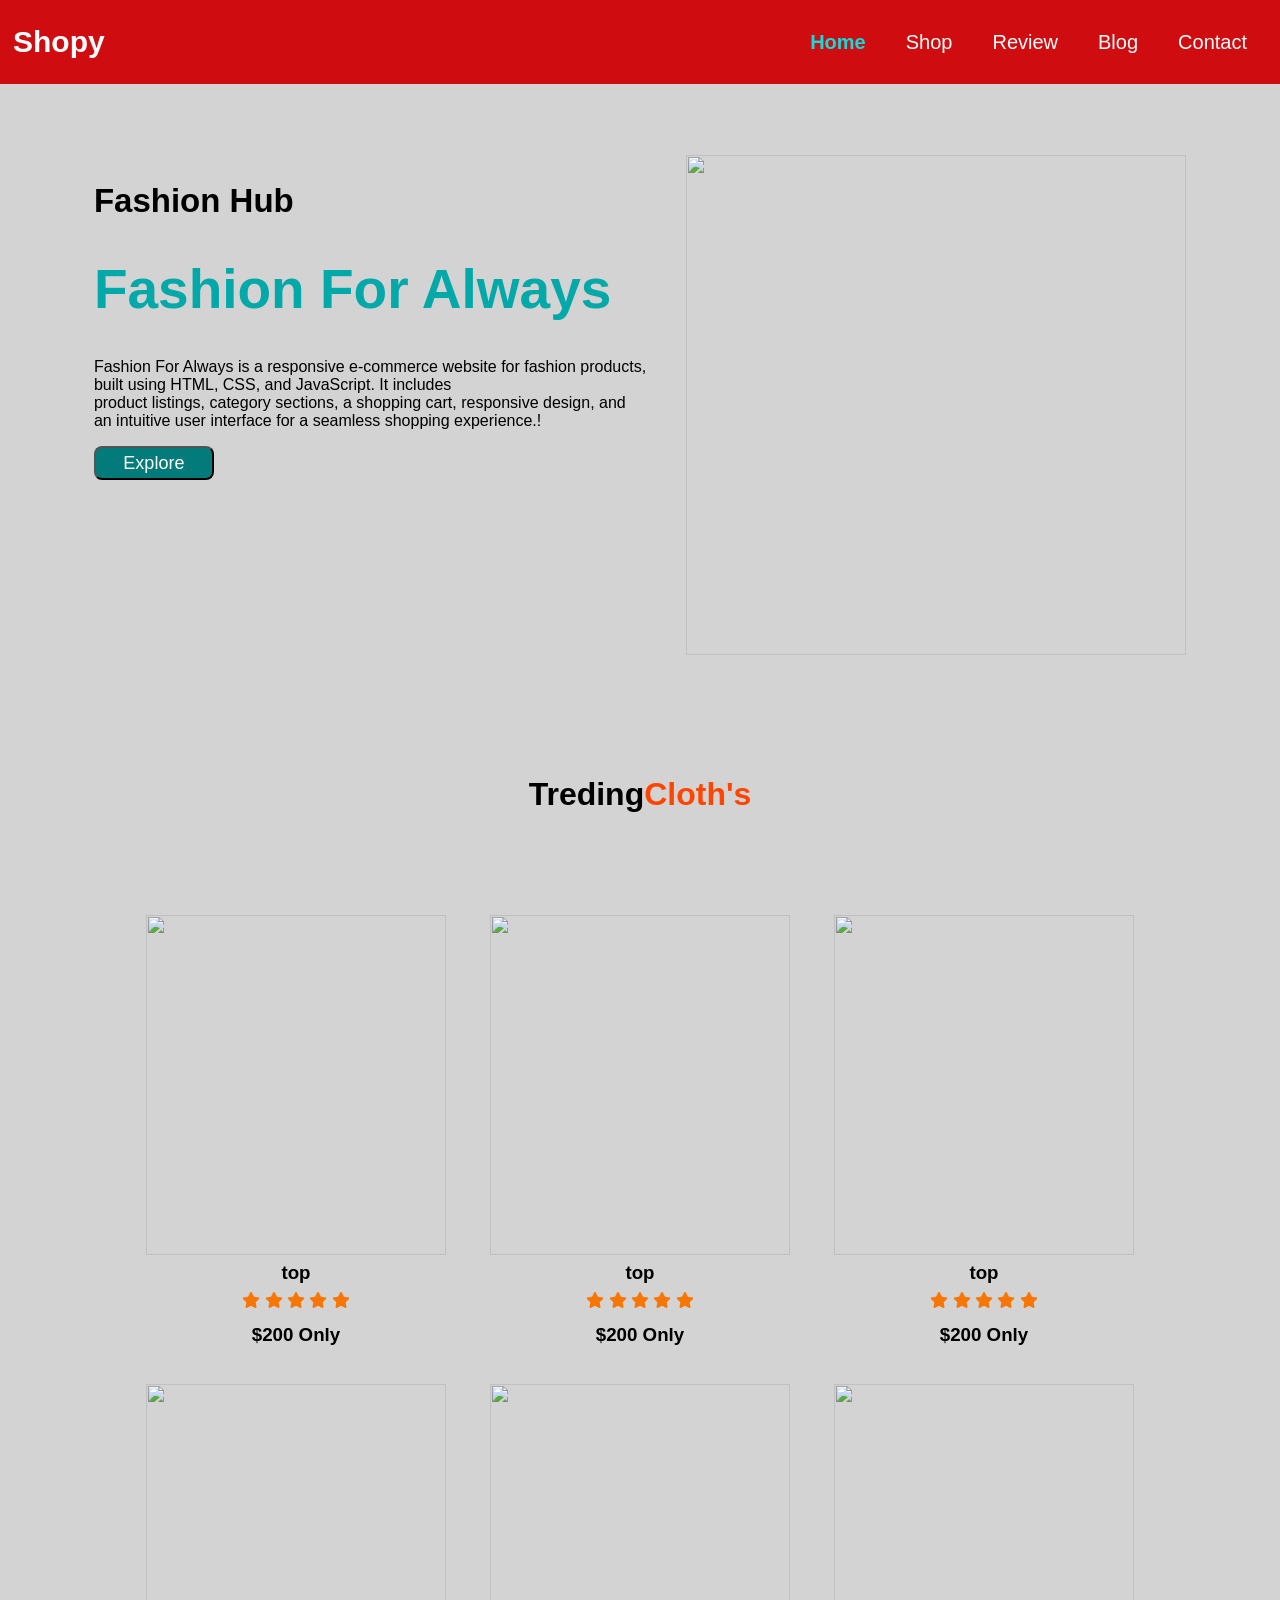
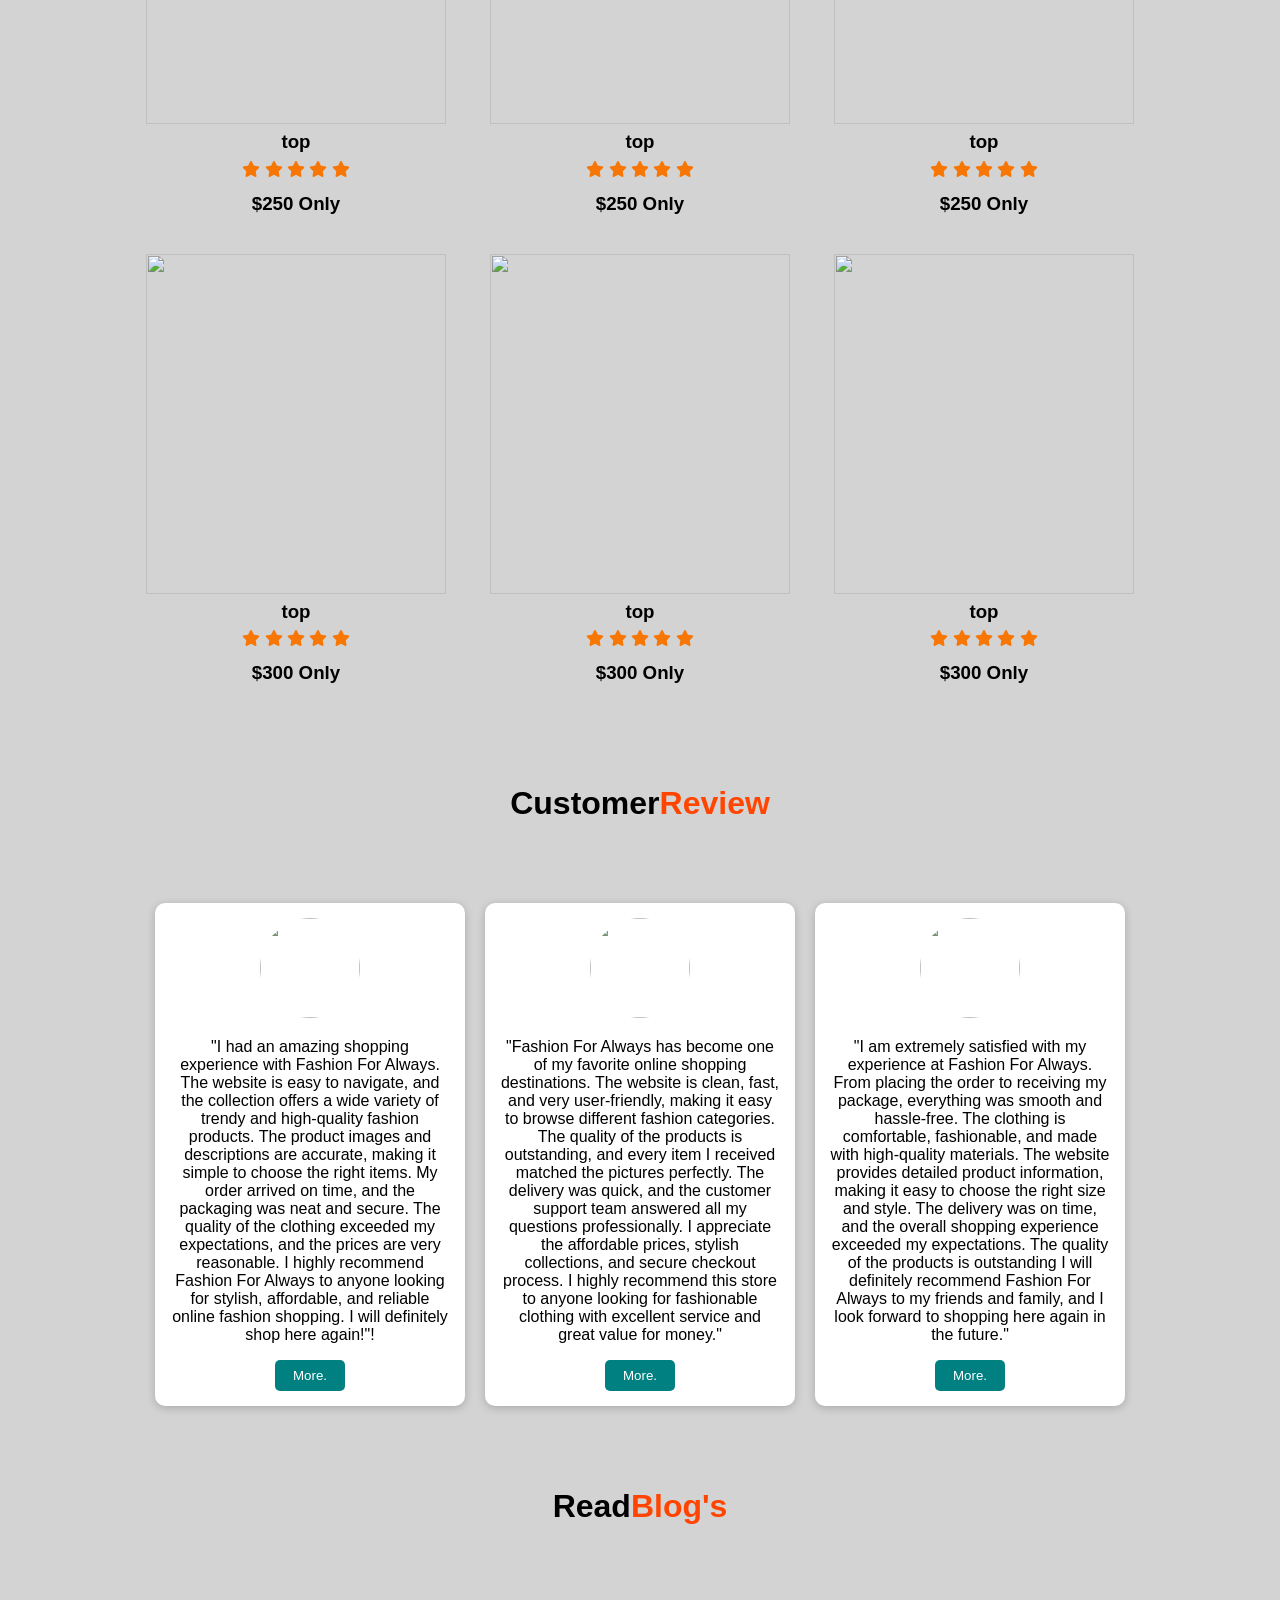
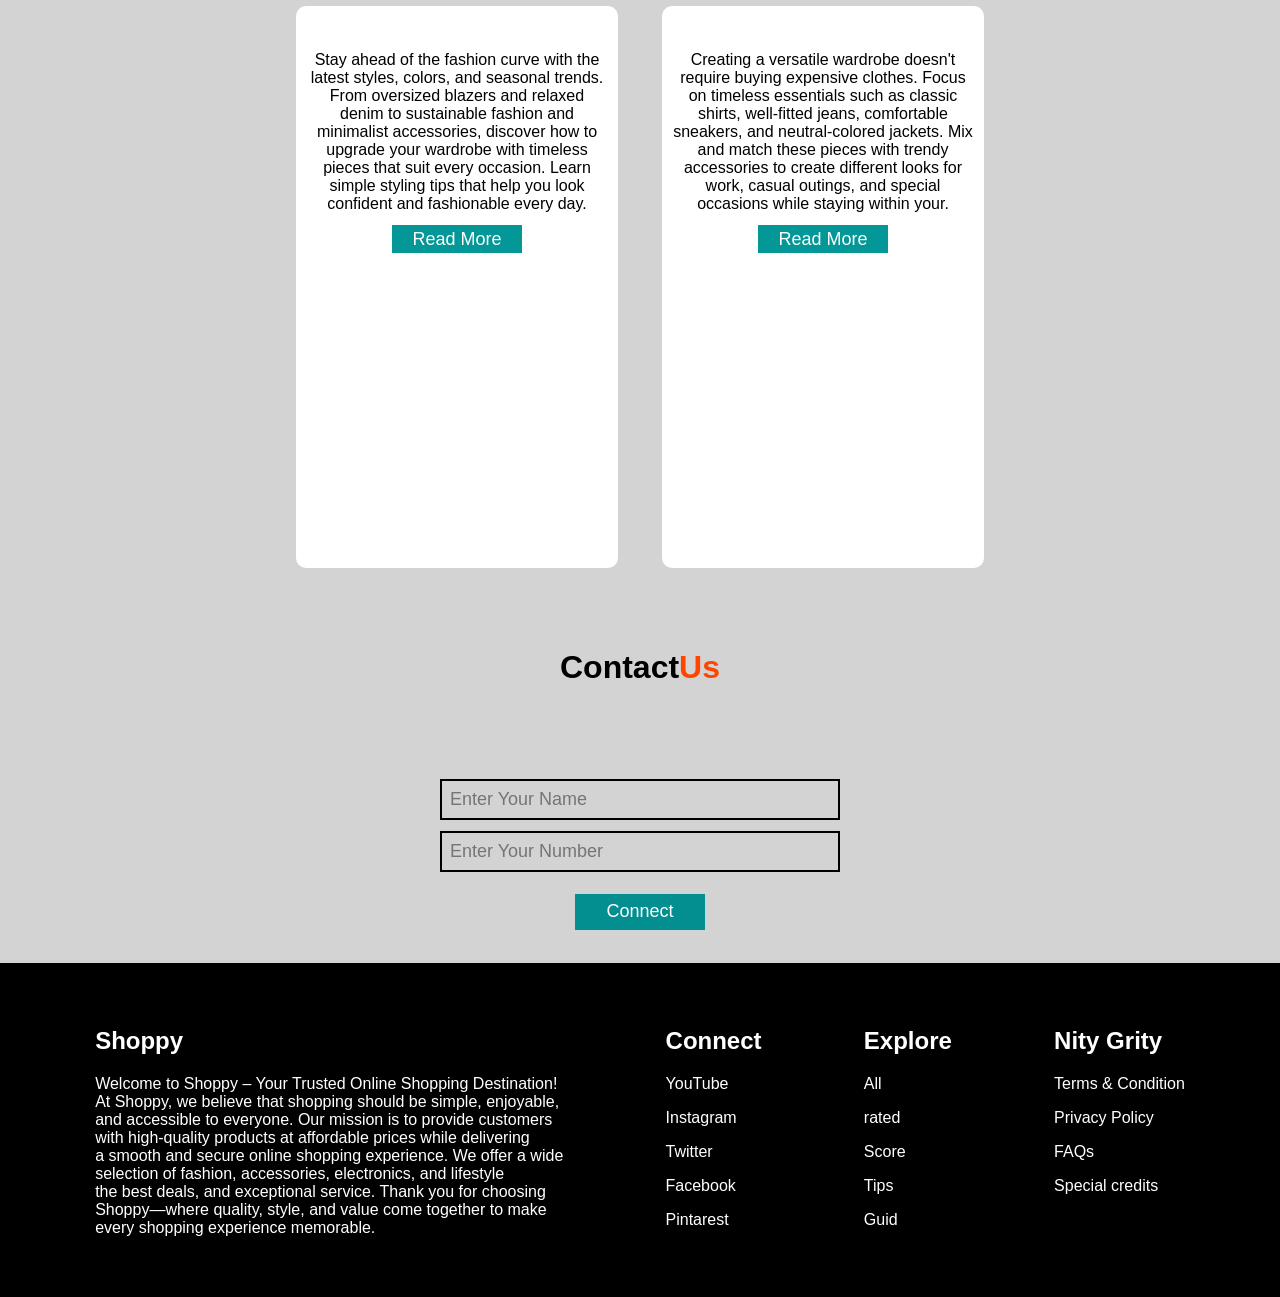
==== index.html @ 1fe4b192 "Rename E-com.html to index.html" ====
<!DOCTYPE html>
<html lang="en">
<head>
    <meta charset="UTF-8">
    <meta name="viewport" content="width=device-width, initial-scale=1.0">
    <title>Document</title>
    <link rel="stylesheet"
    href="https://cdnjs.cloudflare.com/ajax/libs/font-awesome/6.5.2/css/all.min.css">
    <link rel="stylesheet" href="E-com.css">
</head>
<body>
    <div class="container">
        <nav>
            <div class="logo">
                <h1>Shopy</h1>
            </div>
            <ul>
                <li><a href="" class="active"> Home</a></li>
                <li><a href="#shop" id="shops"> Shop</a></li>
                <li><a href="#review" id="reviews">Review</a></li>
                <li><a href="#blog" id="blogs"> Blog</a></li>
                <li><a href="#contact" id="contacts">Contact</a></li>
            </ul>
            <div class="icon">
                <i id="bar"class=" fa-solid fa-bars"></i>
            </div>
        </nav>
        <div class="main">
            <div class="mainText">
                <h2>Fashion Hub</h2>
                <h1>Fashion For Always</h1>
                <p>Fashion For Always is a responsive e-commerce website for fashion products,<br/>
                built using HTML, CSS, and JavaScript. It includes<br/>
                product listings, category sections, a shopping cart, responsive design, and<br/>
                an intuitive user interface for a seamless shopping experience.!</p>
                
                <button>Explore</button>
            </div>
            <img src="img/Girl.png" alt="">

        </div>
        <div class="shop" id="shop">
            <div class="head">
                <h1>Treding<span>Cloth's</span></h1>
            </div>
            <div class="cards">
                <div class="crd">
                    <img src="img/tshirt.webp" alt="">
                    <h3>top</h3>
                    <i class="fa-solid fa-star"></i>
                    <i class="fa-solid fa-star"></i>
                    <i class="fa-solid fa-star"></i>
                    <i class="fa-solid fa-star"></i>
                    <i class="fa-solid fa-star"></i>
                    <h3>$200 Only</h3>
                </div>
                <div class="crd">
                    <img src="img/tshirt1.webp" alt="">
                    <h3>top</h3>
                    <i class="fa-solid fa-star"></i>
                    <i class="fa-solid fa-star"></i>
                    <i class="fa-solid fa-star"></i>
                    <i class="fa-solid fa-star"></i>
                    <i class="fa-solid fa-star"></i>
                    <h3>$200 Only</h3>
                </div>
                <div class="crd">
                    <img src="img/tshirt2.webp" alt="">
                    <h3>top</h3>
                    <i class="fa-solid fa-star"></i>
                    <i class="fa-solid fa-star"></i>
                    <i class="fa-solid fa-star"></i>
                    <i class="fa-solid fa-star"></i>
                    <i class="fa-solid fa-star"></i>
                    <h3>$200 Only</h3>
                </div>
            </div>
        </div>
        <div class="cards">
                <div class="crd">
                    <img src="img/female.webp" alt="">
                    <h3>top</h3>
                    <i class="fa-solid fa-star"></i>
                    <i class="fa-solid fa-star"></i>
                    <i class="fa-solid fa-star"></i>
                    <i class="fa-solid fa-star"></i>
                    <i class="fa-solid fa-star"></i>
                    <h3>$250 Only</h3>
                </div>
                <div class="crd">
                    <img src="img/female1.webp" alt="">
                    <h3>top</h3>
                    <i class="fa-solid fa-star"></i>
                    <i class="fa-solid fa-star"></i>
                    <i class="fa-solid fa-star"></i>
                    <i class="fa-solid fa-star"></i>
                    <i class="fa-solid fa-star"></i>
                    <h3>$250 Only</h3>
                </div>
                <div class="crd">
                    <img src="img/female2.webp" alt="">
                    <h3>top</h3>
                    <i class="fa-solid fa-star"></i>
                    <i class="fa-solid fa-star"></i>
                    <i class="fa-solid fa-star"></i>
                    <i class="fa-solid fa-star"></i>
                    <i class="fa-solid fa-star"></i>
                    <h3>$250 Only</h3>
                </div>
                
            </div>


            <div class="cards">
                <div class="crd">
                    <img src="img/shoes.webp" alt="">
                    <h3>top</h3>
                    <i class="fa-solid fa-star"></i>
                    <i class="fa-solid fa-star"></i>
                    <i class="fa-solid fa-star"></i>
                    <i class="fa-solid fa-star"></i>
                    <i class="fa-solid fa-star"></i>
                    <h3>$300 Only</h3>
                </div>
                <div class="crd">
                    <img src="img/shoes1.webp" alt="">
                    <h3>top</h3>
                    <i class="fa-solid fa-star"></i>
                    <i class="fa-solid fa-star"></i>
                    <i class="fa-solid fa-star"></i>
                    <i class="fa-solid fa-star"></i>
                    <i class="fa-solid fa-star"></i>
                    <h3>$300 Only</h3>
                </div>
                <div class="crd">
                    <img src="img/shoes2.webp" alt="">
                    <h3>top</h3>
                    <i class="fa-solid fa-star"></i>
                    <i class="fa-solid fa-star"></i>
                    <i class="fa-solid fa-star"></i>
                    <i class="fa-solid fa-star"></i>
                    <i class="fa-solid fa-star"></i>
                    <h3>$300 Only</h3>
                </div>
                
            </div>



            <div class="customer" id="review">
                <div class="head">
                    <h1>Customer<span>Review</span></h1>
                </div>
                <div class="reviews">
                    <div class="rCard">
                        <img src="img/Jagan.jpeg" alt="">
                        <p>"I had an amazing shopping experience with Fashion For Always. The website is easy to navigate, and the collection offers a wide variety of trendy and high-quality fashion products. 
                            The product images and descriptions are accurate, making it simple to choose the right items. My order arrived on time, and the packaging was neat and secure.
                            The quality of the clothing exceeded my expectations, and the prices are very reasonable. 
                            I highly recommend Fashion For Always to anyone looking for stylish, affordable, and reliable online fashion shopping. I will definitely shop here again!"!</p>
                        <button>More.</button>
                    </div>
                    <div class="rCard">
                        <img src="img/main2.jpeg" alt="">
                        <p>"Fashion For Always has become one of my favorite online shopping destinations. The website is clean, fast, and very user-friendly, 
                            making it easy to browse different fashion categories. The quality of the products is outstanding, and every item I received matched the pictures perfectly.
                            The delivery was quick, and the customer support team answered all my questions professionally. I appreciate the affordable prices, stylish collections, and secure checkout process. 
                            I highly recommend this store to anyone looking for fashionable clothing with excellent service and great value for money."</p>
                        <button>More.</button>
                    </div>
                    <div class="rCard">
                        <img src="img/main3.jpeg" alt="">
                        <p>"I am extremely satisfied with my experience at Fashion For Always. From placing the order to receiving my package, everything was smooth and hassle-free. 
                            The clothing is comfortable, fashionable, and made with high-quality materials. The website provides detailed product information, 
                            making it easy to choose the right size and style. The delivery was on time, and the overall shopping experience exceeded my expectations.
                            The quality of the products is outstanding
                            I will definitely recommend Fashion For Always to my friends and family, and I look forward to shopping here again in the future."</p>
                        <button>More.</button>
                    </div>
                </div>
            </div>
        




            <div class="read" id="blog">
                <div class="head">
                    <h1>Read<span>Blog's</span></h1>
                </div>
                <div class="blog">
                    <div class="blogCard">
                        <img src="img/Jagan.jpeg" alt="">
                        <p>Stay ahead of the fashion curve with the latest styles, colors, and seasonal trends. 
                            From oversized blazers and relaxed denim to sustainable fashion and minimalist accessories, 
                            discover how to upgrade your wardrobe with timeless pieces that suit every occasion. 
                            Learn simple styling tips that help you look confident and fashionable every day.</p>
                        <a href="https://r.search.yahoo.com/_ylt=Awr1QWKbK1pqQgIApoznHgx.;_ylu=Y29sbwNzZzMEcG9zAzEEdnRpZAMEc2VjA3Ny/RV=2/RE=1785503900/RO=10/RU=https%3a%2f%2fen.wikipedia.org%2fwiki%2fAnimal/RK=2/RS=HBGTP_pmQS6YaDDnqOunE9FbnEA-">Read More</a>

                    </div>

                    <div class="blogCard">
                        <img src="img/Jagan.jpeg" alt="">
                        <p>Creating a versatile wardrobe doesn't require buying expensive clothes. Focus on timeless 
                            essentials such as classic shirts, well-fitted jeans, comfortable sneakers, and neutral-colored 
                            jackets. Mix and match these pieces with trendy accessories to create different 
                            looks for work, casual outings, and special occasions while staying within your.</p>
                        <a href="https://r.search.yahoo.com/_ylt=AwrKAxUaLFpqZgIAyYjnHgx.;_ylu=Y29sbwNzZzMEcG9zAzEEdnRpZAMEc2VjA3Ny/RV=2/RE=1785504026/RO=10/RU=https%3a%2f%2fwww.myntra.com%2f/RK=2/RS=FUBuBZaLr7hRnwp21N03nkEUyCw-">Read More</a>

                    </div>
                </div>
            </div>



            <div class="contact" id="contact">
                <div class="head">
                    <h1>Contact<span>Us</span></h1>
                </div>
                <div class="connect">
                    <input type="text" placeholder="Enter Your Name" id="names"><br/>
                    <input type="text" placeholder="Enter Your Number" id="number"><br/>
                    <button onclick="connect()">Connect</button>
                </div>
            </div>



            <div class="footer">
                <div class="text">
                    <h2>Shoppy</h2>
                    <p>
                        Welcome to Shoppy – Your Trusted Online Shopping Destination!<br/>
                        At Shoppy, we believe that shopping should be simple, enjoyable,<br/>
                        and accessible to everyone. Our mission is to provide customers <br/>
                        with high-quality products at affordable prices while delivering<br/>
                        a smooth and secure online shopping experience. We offer a wide <br/>
                        selection of fashion, accessories, electronics, and lifestyle <br/>
                        the best deals, and exceptional service. Thank you for choosing <br/>
                        Shoppy—where quality, style, and value come together to make<br/> 
                        every shopping experience memorable.</p>
                </div>
                <div class="text">
                    <h2>Connect</h2>
                    <p>YouTube</p>
                    <p>Instagram</p>
                    <p>Twitter</p>
                    <p>Facebook</p>
                    <p>Pintarest</p>
                </div>
                <div class="text">
                    <h2>Explore</h2>
                    <p>All</p>
                    <p>rated</p>
                    <p>Score</p>
                    <p>Tips</p>
                    <p>Guid</p>
                </div>
                <div class="text">
                    <h2>Nity Grity</h2>
                    <p>Terms & Condition</p>
                    <p>Privacy Policy</p>
                    <p>FAQs</p>
                    <p>Special credits</p>
                </div>
    </div>
</div>


<!--item page-->


<div class="itemPage">
    <img id="itemImg" src="" alt="">
    <div class="itemText">
        <h3>Trending</h3>
        <h3>$221 Only</h3>
        <p>Quantity</p>
        <input type="number" value="1">
        <h2>Available Offer's</h2>
        <p>1. Flat 20% OFFGet 20% OFF on your first order. Use code WELCOME20 at checkout.</p>
        <p>2. Buy 2, Get 1 FREE
        Purchase any 2 fashion items and get 1 item absolutely FREE.</p>
        <p>3. Free Shipping
            Enjoy FREE delivery on all orders above ₹999.</p>
        <p>4. Extra 10% OFF
            Pay online using a credit/debit card or UPI and get an extra 10% instant discount.</p>
        <p>5. Weekend Special
            Save up to 50% OFF on selected fashion collections every weekend.</p>
        <a href="">back</a>
        <a  id="buyBtn">Buy Now</a>
    </div>
</div>

<div class="buyPage">
    <div class="cross">
        <i class="fa-solid fa-xmark"></i>
    </div>
    <div class="buyText">
        
    </div>
</div>










    <script src="E-com.js"></script>
</body>
</html>
---- E-com.css ----
*{
    font-family: 'Roboto', sans-serif;
}
body{
    margin: 0%;
    padding: 0%;
    background-color: rgb(212,211,211);

}
nav{
    display: flex;
    justify-content: space-between;
    background-color: rgb(207, 12, 15);
    color: white;
    position: fixed;
    height: 84px;
    top: 0%;
    width: 100%;
}
.logo{
    margin-left: 13px;
    font-size: 20px;
}
nav ul{
    display: flex;
    align-items: center;
    margin-right: 13px;
}
ul li{
    list-style: none;
}
ul li a{
    text-decoration: none;
    margin-inline: 20px;
    color: white;
    font-size: 20px;

}
ul li a:hover,ul li a.active{
    color: rgb(19,219, 219);
    font-weight: 600;

}
.icon{
    display: none;
    align-items: center;
    font-size: 30px;
}
.main{
    display: flex;
    justify-content:center;
    margin-top: 155px;

}
.main img{
    width: 500px;
    height: 500px;
    padding-left: 40px;
    padding-bottom: 40px;
}
.mainText h1{
    font-size: 55px;
    color: rgb(3,168,168);
}
.mainText h2{
    font-size: 33px;
}
.mainText button{
    width: 120px;
    height: 34px;
    background-color: rgb(3,123,123);
    color: white;
    font-size: 18px;
    border-radius: 8px;
}
.mainText button:hover{
    border: 2px solid rgb(3,163,163);
    background-color: transparent;
    color:black;
    cursor: pointer;
}
.cards{
    display: flex;
    justify-content: center;
    flex-wrap: wrap;
    margin-top: 20px;
}
.cards .crd{
    margin-inline: 22px;
    text-align: center;
}
.crd i{
    color: rgb(248,118,3);
    position: relative;
    top: -11px;
}
.crd h3{
    margin-top: 3px;
}
.crd img{
    width: 300px;
    height: 340px;
}

.head{
    padding: 60px;
    text-align: center;
}
.head span{
    color: orangered;
}
.reviews{
    display: flex;
    justify-content: center;
    gap: 20px;
    flex-wrap: wrap;
}

.reviews .rCard{
    width: 280px;
    min-height: 350px;
    background: white;
    padding: 15px;
    text-align: center;
    border-radius: 10px;
    box-shadow: 0 2px 8px rgba(0,0,0,0.2);
}
.rCard:hover{
    background-color: gray;
    transition: 1s ease;
    cursor: pointer;
}
.rCard img{
    width: 100px;
    height: 100px;
    object-fit: cover;
    border-radius: 50%;
}
.rCard button{
    padding: 8px 18px;
    background: teal;
    color: white;
    border: none;
    cursor: pointer;
    border-radius: 5px;
}

.blog{
    display: flex;
    flex-wrap: wrap;
    justify-content: center;
}
.blog .blogCard{
    width: 300px;
    height: 540px;
    text-align: center;
    background-color: #fff;
    margin-inline: 22px;
    padding: 11px;
    border-radius: 10px;
}
.blog img{
    width: 100%;
    border-radius: 10px;

}
.blogCard a{
    padding: 4px 20px;
    background-color: rgb(3,151,151);
    color: white;
    font-size: 18px;
    text-decoration: none;
}
.blogCard:hover{
    transition: 1s ease;
    background-color: gray;
    cursor: pointer;
}

.connect{
    text-align: center;
}
.connect input{
    width: 380px;
    padding: 8px;
    font-size: 18px;
    background-color: transparent;
    margin-top: 11px;
    border:2px solid black;
}
.connect button{
    width: 130px;
    height: 36px;
    background-color: rgb(3,143,143);
    color: white;
    font-size: 18px;
    border: none;
    margin-top: 22px;
    cursor: pointer;

}
.footer{
    display: flex;
    flex-wrap: wrap;
    justify-content: space-around;
    background-color: black;
    padding: 44px;
    margin-top: 33px;
    color: white;
}
/* item page */

.itemPage{
    margin-top: 33px;
    display: none;
    margin-left: 25px;
}
.itemPage img{
    width: 400px;
}
.itemPage .itemText{
    margin-inline: 24px;
}
.itemText h2{
    color: rgb(1, 167, 1);
}
.itemPage input{
    width: 30px;
    padding: 5px;
    font-size: 18px;
}
.itemText a{
    padding: 4px 20px;
    background-color: orangered;
    color: white;
    text-decoration: none;
}

/* buy Page */

.buyPage{
    width: 40%;
    background-color: white;
    display: none;
    position: absolute;
    left: 50%;
    right: 50%;
    transform: translate(-50%,40%);
    top: -15%;
    border-radius: 4px;

}
.buyText{
    padding: 22px;
}
.buyText input{
    width: 95%;
    padding: 7px;
    border: 2px solid black;
    margin-top: 8px;
    font-size: 18px;
}
.buyPage .cross{
    position: absolute;
    top: 0%;
    left: 0%;
    background-color: rgb(171, 170, 170);
    padding: 7px;
    border-radius: 4px;
    cursor: pointer;
}
.buyText button{
    width: 120px;
    height: 34px;
    background-color: rgb(1,125,125);
    color: white;
    font-size: 18px;
    border: none;
    margin-top: 22px;
}
.buyText select{
    padding: 4px;
    font-size: 18px;
}
















@media only screen and (max-width:600px){
    nav ul{
        display: none;
    }
    .icon{
        display: flex;
    }
    .showData{
        display: flex;
        flex-direction: column;
        justify-content: center;
        align-items: center;
        position: absolute;
        top: 55px;
        background-color: rgb(149,147,147);
        width: 100%;
        height: 240px;
        gap: 20px;
        padding: 0%;
        text-align: center;


    }
    .mainText h1{
        font-size: 40px;
    }
    .mainText h2{
        font-size: 24px;
    }
    .crd img{
        width: 71%;
    }
    .connect input{
        width: 65%;
    }
}
@media only screen and (max-width:400px){
    .main img{
        width: 95%;
    }
}
@media only screen and (max-width:1000px){
    .main{
        display: block;
        text-align: center;
    }
    .main img{
        margin-top: 20px;
    }

}
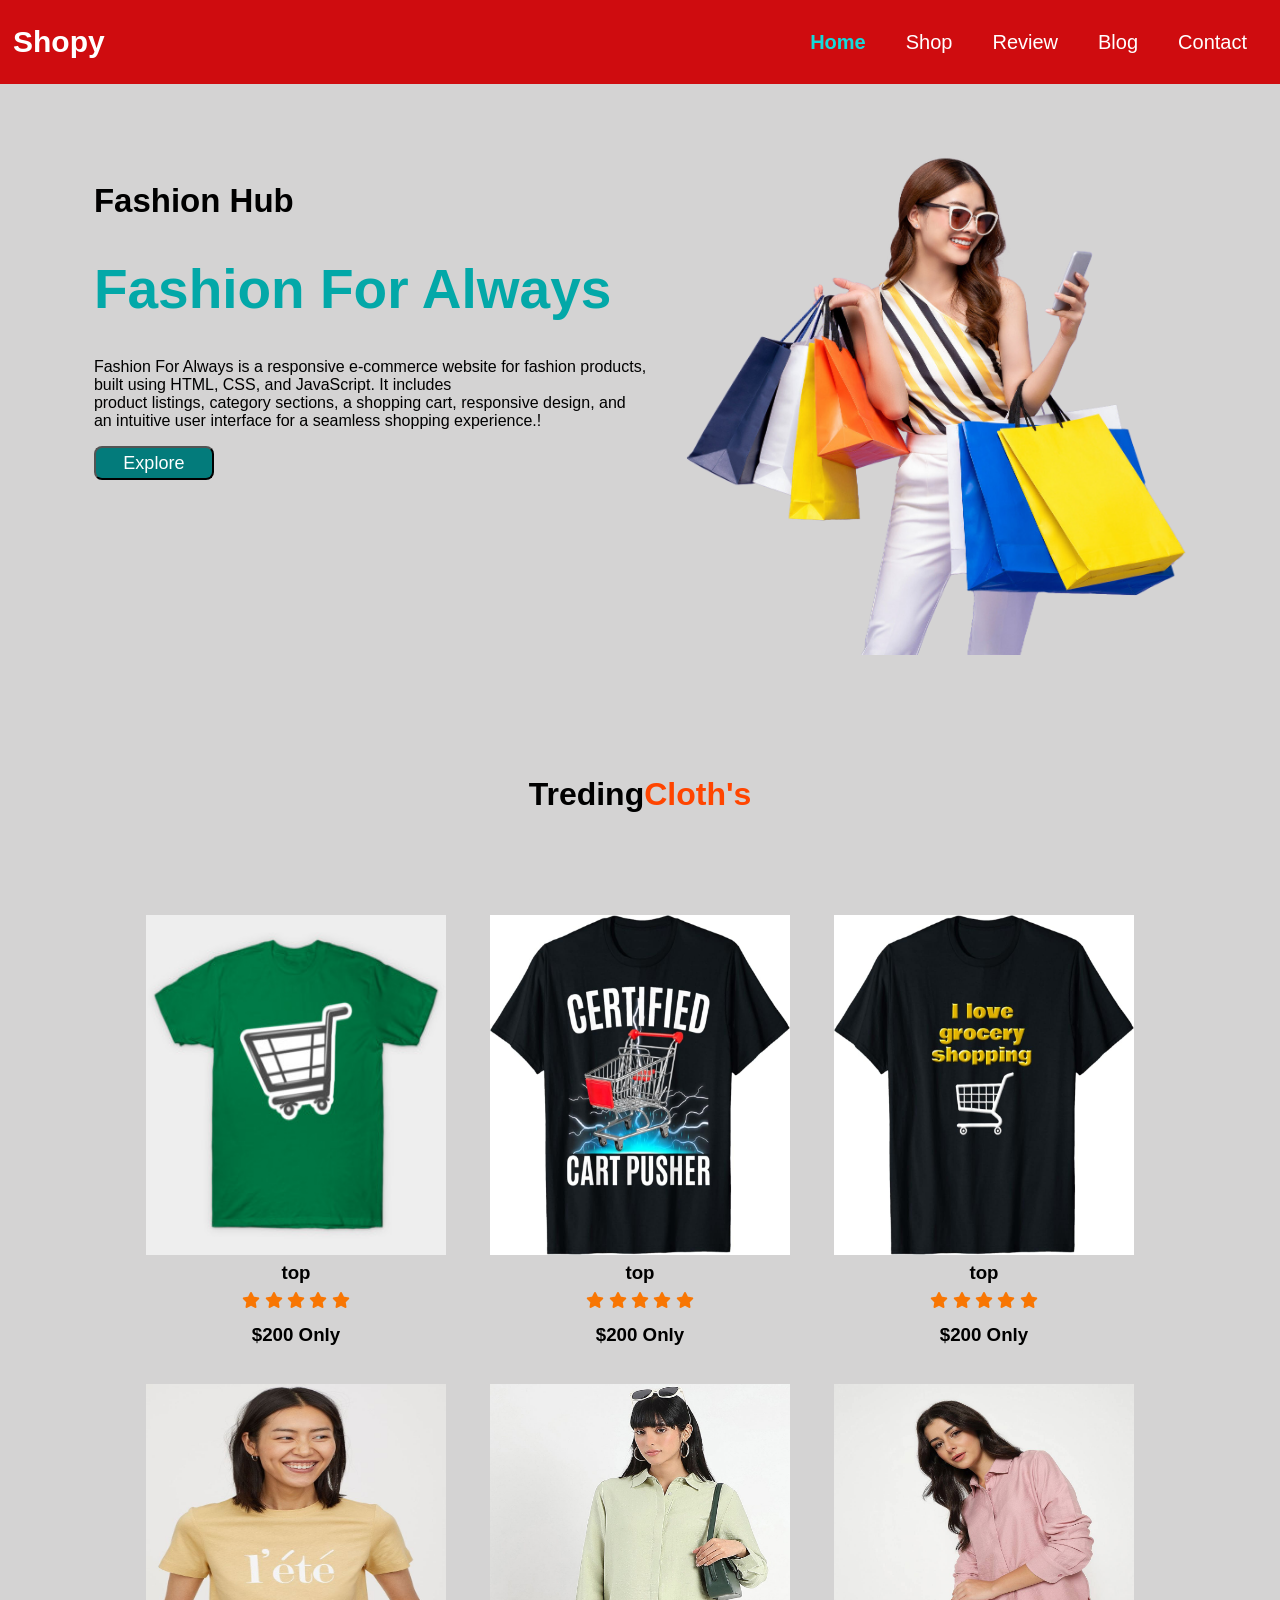
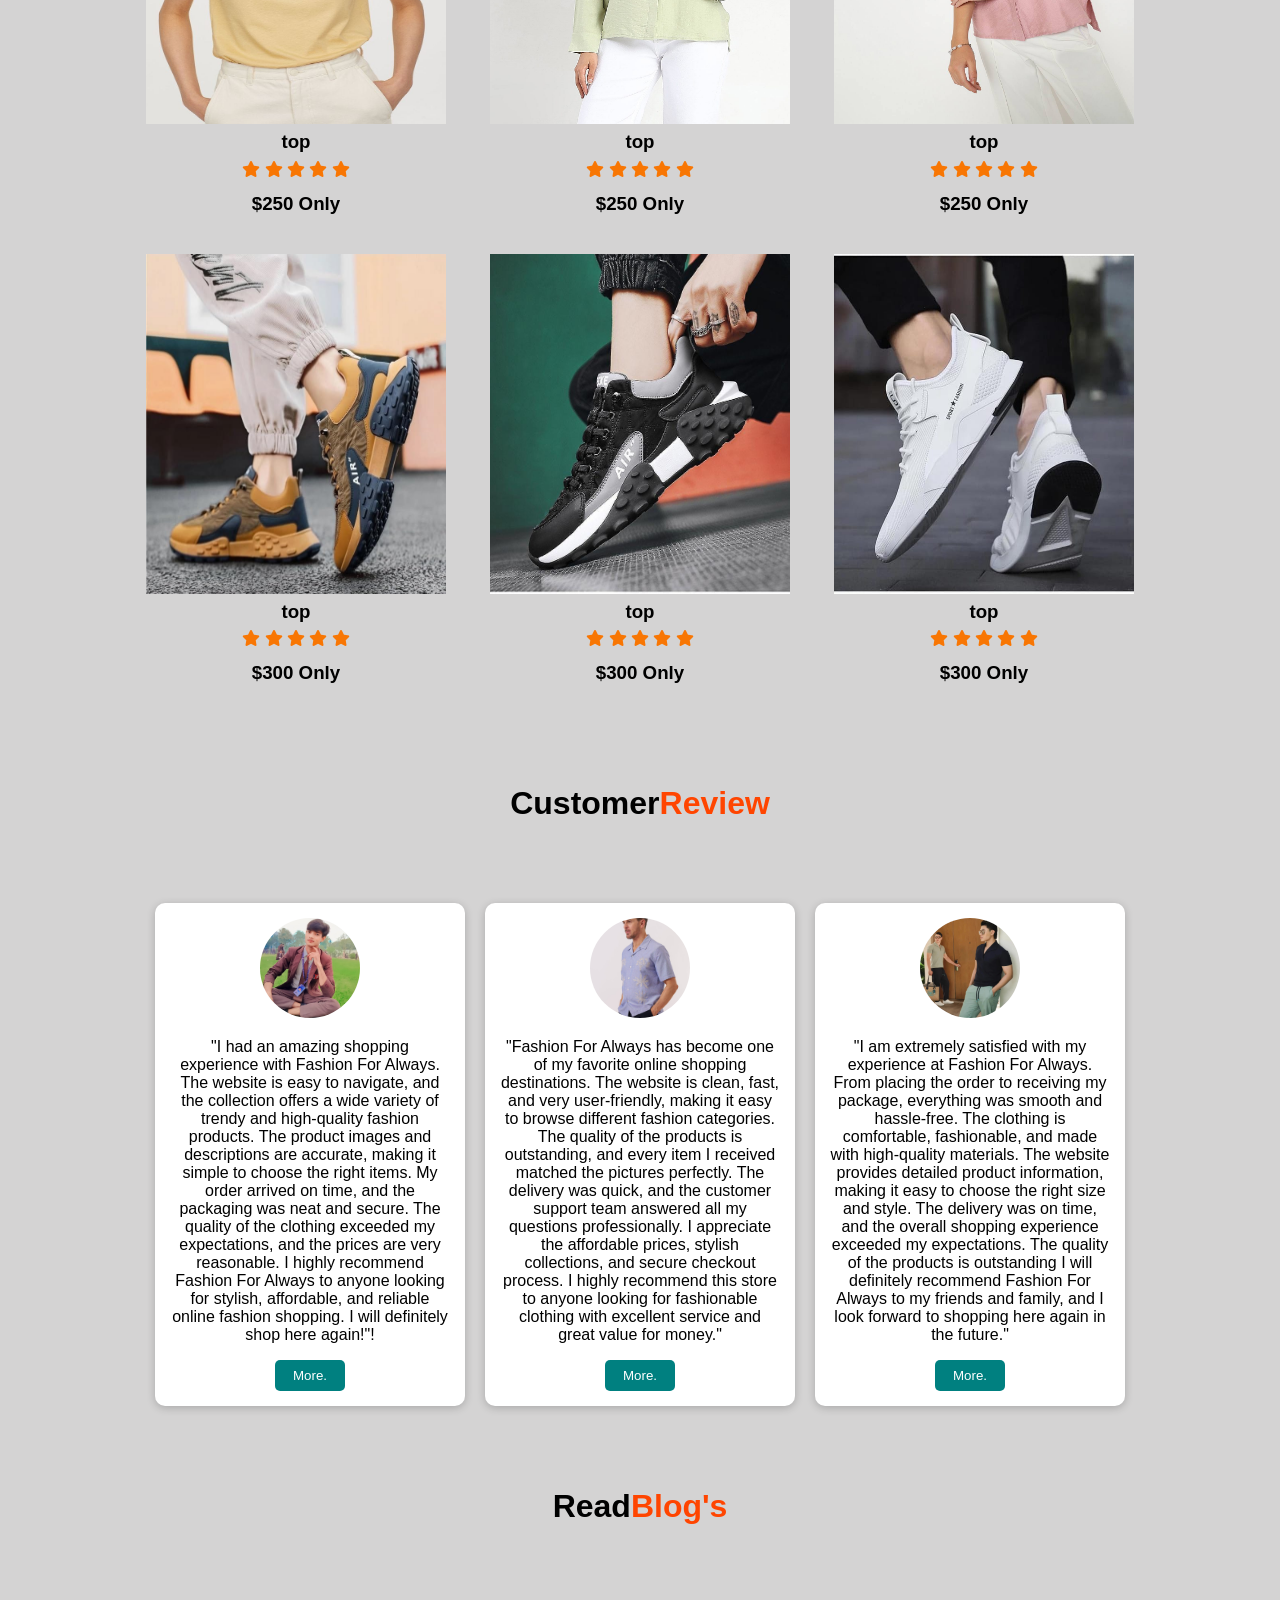
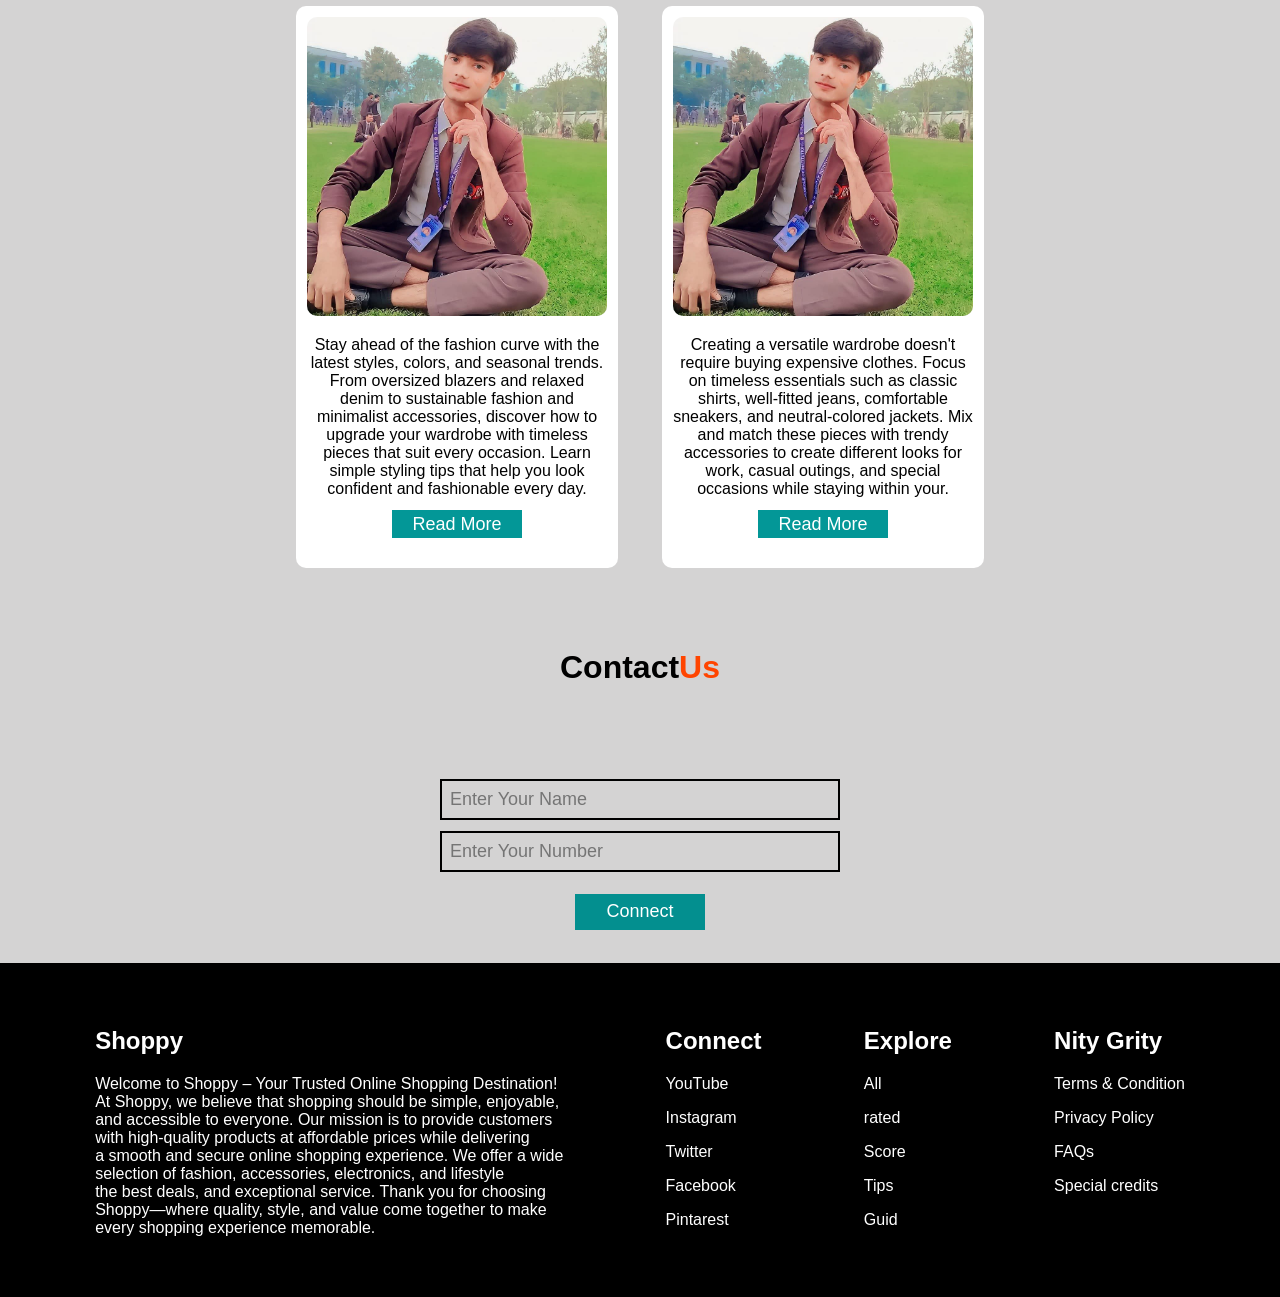
==== commit 1a7136ae: "Update index.html" ====
--- a/index.html
+++ b/index.html
@@ -36,7 +36,7 @@
                 
                 <button>Explore</button>
             </div>
-            <img src="img/Girl.png" alt="">
+            <img src="Girl.png" alt="">
 
         </div>
         <div class="shop" id="shop">
@@ -45,7 +45,7 @@
             </div>
             <div class="cards">
                 <div class="crd">
-                    <img src="img/tshirt.webp" alt="">
+                    <img src="tshirt.webp" alt="">
                     <h3>top</h3>
                     <i class="fa-solid fa-star"></i>
                     <i class="fa-solid fa-star"></i>
@@ -55,7 +55,7 @@
                     <h3>$200 Only</h3>
                 </div>
                 <div class="crd">
-                    <img src="img/tshirt1.webp" alt="">
+                    <img src="tshirt1.webp" alt="">
                     <h3>top</h3>
                     <i class="fa-solid fa-star"></i>
                     <i class="fa-solid fa-star"></i>
@@ -65,7 +65,7 @@
                     <h3>$200 Only</h3>
                 </div>
                 <div class="crd">
-                    <img src="img/tshirt2.webp" alt="">
+                    <img src="tshirt2.webp" alt="">
                     <h3>top</h3>
                     <i class="fa-solid fa-star"></i>
                     <i class="fa-solid fa-star"></i>
@@ -78,7 +78,7 @@
         </div>
         <div class="cards">
                 <div class="crd">
-                    <img src="img/female.webp" alt="">
+                    <img src="female.webp" alt="">
                     <h3>top</h3>
                     <i class="fa-solid fa-star"></i>
                     <i class="fa-solid fa-star"></i>
@@ -88,7 +88,7 @@
                     <h3>$250 Only</h3>
                 </div>
                 <div class="crd">
-                    <img src="img/female1.webp" alt="">
+                    <img src="female1.webp" alt="">
                     <h3>top</h3>
                     <i class="fa-solid fa-star"></i>
                     <i class="fa-solid fa-star"></i>
@@ -98,7 +98,7 @@
                     <h3>$250 Only</h3>
                 </div>
                 <div class="crd">
-                    <img src="img/female2.webp" alt="">
+                    <img src="female2.webp" alt="">
                     <h3>top</h3>
                     <i class="fa-solid fa-star"></i>
                     <i class="fa-solid fa-star"></i>
@@ -113,7 +113,7 @@
 
             <div class="cards">
                 <div class="crd">
-                    <img src="img/shoes.webp" alt="">
+                    <img src="shoes.webp" alt="">
                     <h3>top</h3>
                     <i class="fa-solid fa-star"></i>
                     <i class="fa-solid fa-star"></i>
@@ -123,7 +123,7 @@
                     <h3>$300 Only</h3>
                 </div>
                 <div class="crd">
-                    <img src="img/shoes1.webp" alt="">
+                    <img src="shoes1.webp" alt="">
                     <h3>top</h3>
                     <i class="fa-solid fa-star"></i>
                     <i class="fa-solid fa-star"></i>
@@ -133,7 +133,7 @@
                     <h3>$300 Only</h3>
                 </div>
                 <div class="crd">
-                    <img src="img/shoes2.webp" alt="">
+                    <img src="shoes2.webp" alt="">
                     <h3>top</h3>
                     <i class="fa-solid fa-star"></i>
                     <i class="fa-solid fa-star"></i>
@@ -153,7 +153,7 @@
                 </div>
                 <div class="reviews">
                     <div class="rCard">
-                        <img src="img/Jagan.jpeg" alt="">
+                        <img src="Jagan.jpeg" alt="">
                         <p>"I had an amazing shopping experience with Fashion For Always. The website is easy to navigate, and the collection offers a wide variety of trendy and high-quality fashion products. 
                             The product images and descriptions are accurate, making it simple to choose the right items. My order arrived on time, and the packaging was neat and secure.
                             The quality of the clothing exceeded my expectations, and the prices are very reasonable. 
@@ -161,7 +161,7 @@
                         <button>More.</button>
                     </div>
                     <div class="rCard">
-                        <img src="img/main2.jpeg" alt="">
+                        <img src="main2.jpeg" alt="">
                         <p>"Fashion For Always has become one of my favorite online shopping destinations. The website is clean, fast, and very user-friendly, 
                             making it easy to browse different fashion categories. The quality of the products is outstanding, and every item I received matched the pictures perfectly.
                             The delivery was quick, and the customer support team answered all my questions professionally. I appreciate the affordable prices, stylish collections, and secure checkout process. 
@@ -169,7 +169,7 @@
                         <button>More.</button>
                     </div>
                     <div class="rCard">
-                        <img src="img/main3.jpeg" alt="">
+                        <img src="main3.jpeg" alt="">
                         <p>"I am extremely satisfied with my experience at Fashion For Always. From placing the order to receiving my package, everything was smooth and hassle-free. 
                             The clothing is comfortable, fashionable, and made with high-quality materials. The website provides detailed product information, 
                             making it easy to choose the right size and style. The delivery was on time, and the overall shopping experience exceeded my expectations.
@@ -190,7 +190,7 @@
                 </div>
                 <div class="blog">
                     <div class="blogCard">
-                        <img src="img/Jagan.jpeg" alt="">
+                        <img src="Jagan.jpeg" alt="">
                         <p>Stay ahead of the fashion curve with the latest styles, colors, and seasonal trends. 
                             From oversized blazers and relaxed denim to sustainable fashion and minimalist accessories, 
                             discover how to upgrade your wardrobe with timeless pieces that suit every occasion. 
@@ -200,7 +200,7 @@
                     </div>
 
                     <div class="blogCard">
-                        <img src="img/Jagan.jpeg" alt="">
+                        <img src="Jagan.jpeg" alt="">
                         <p>Creating a versatile wardrobe doesn't require buying expensive clothes. Focus on timeless 
                             essentials such as classic shirts, well-fitted jeans, comfortable sneakers, and neutral-colored 
                             jackets. Mix and match these pieces with trendy accessories to create different 
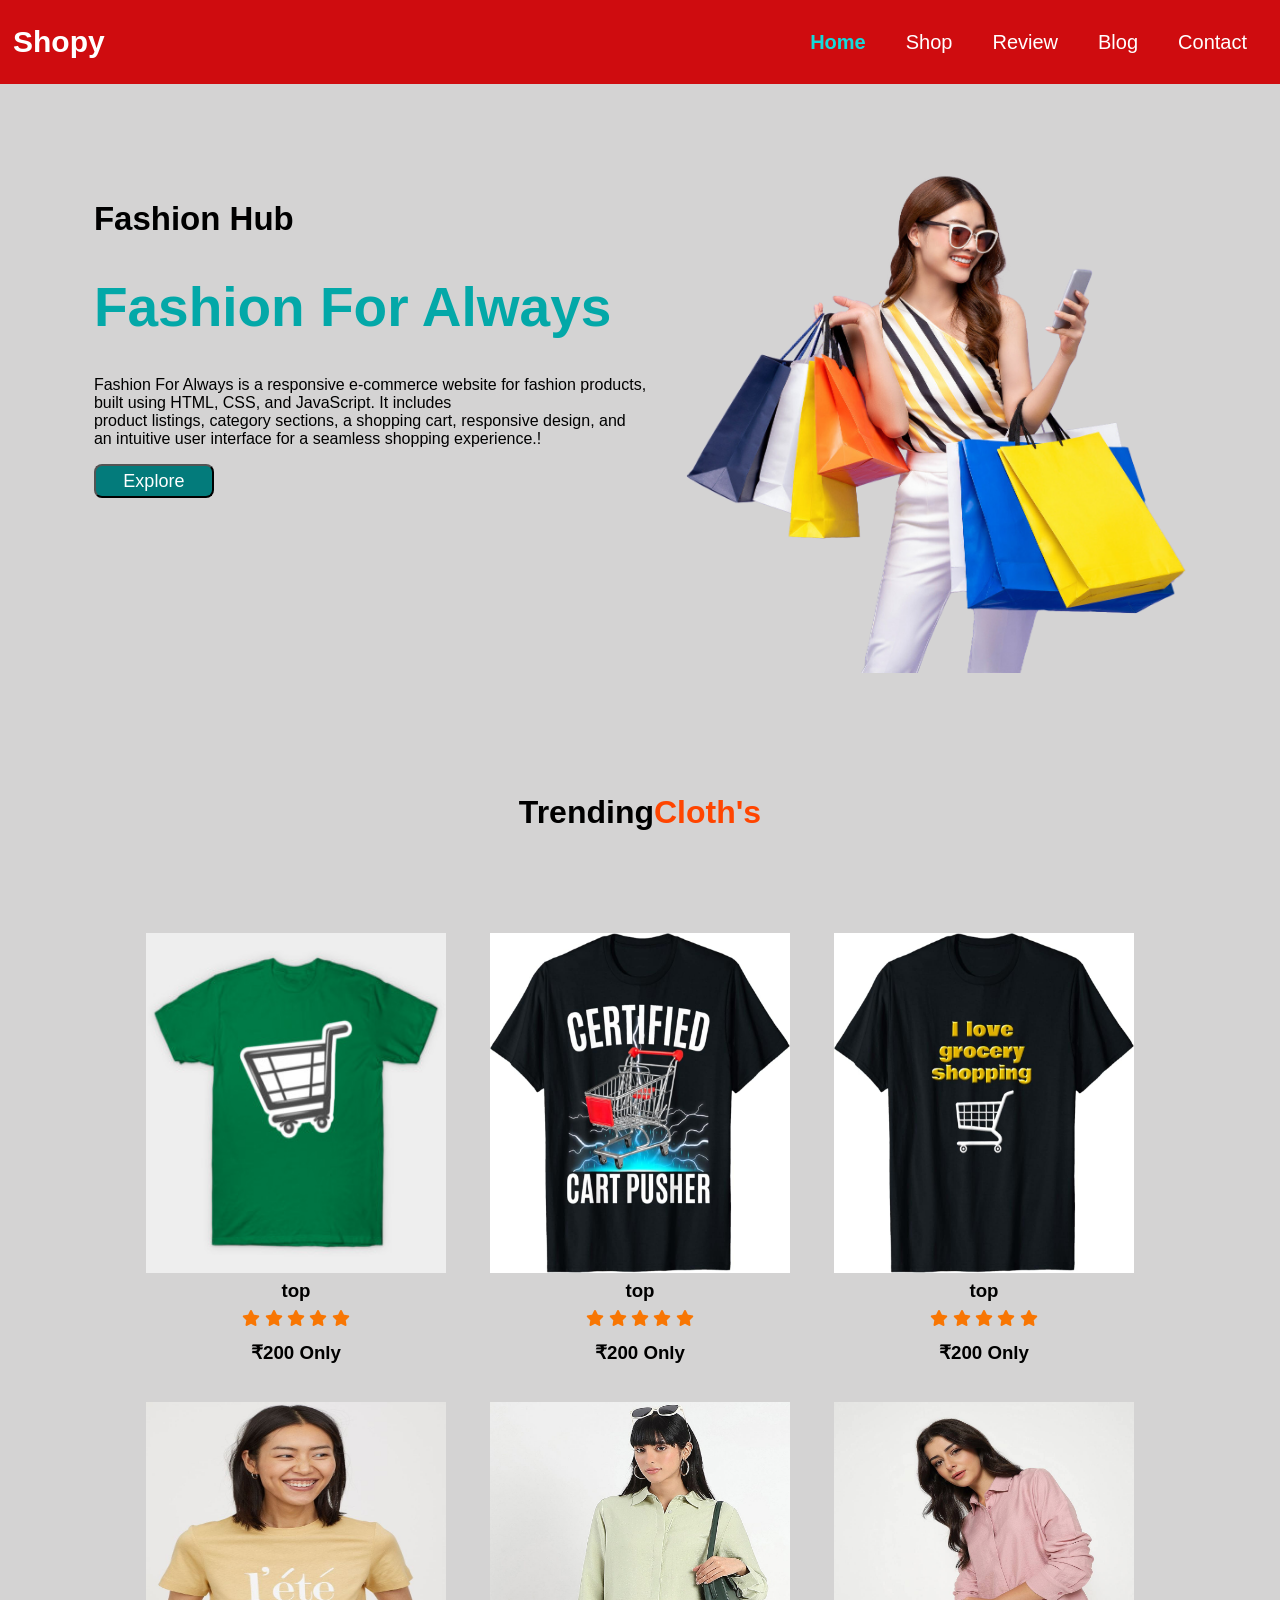
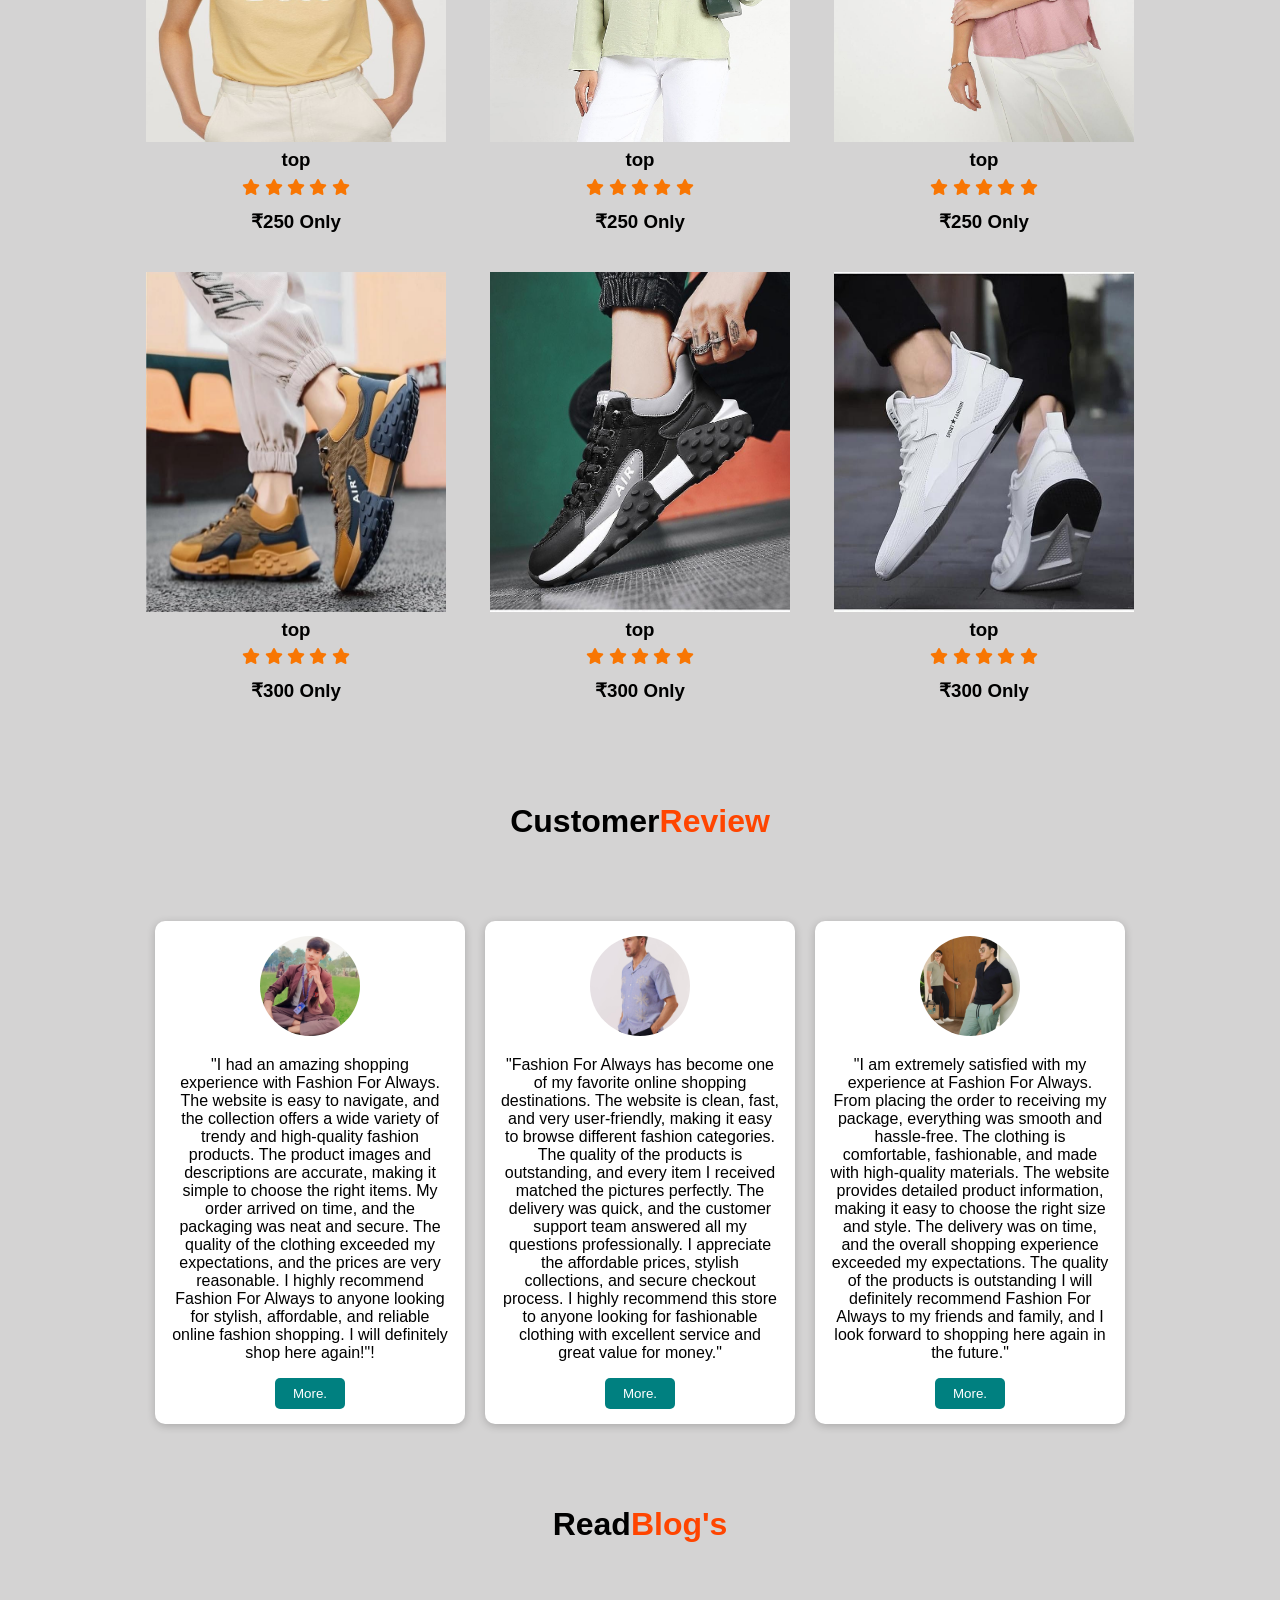
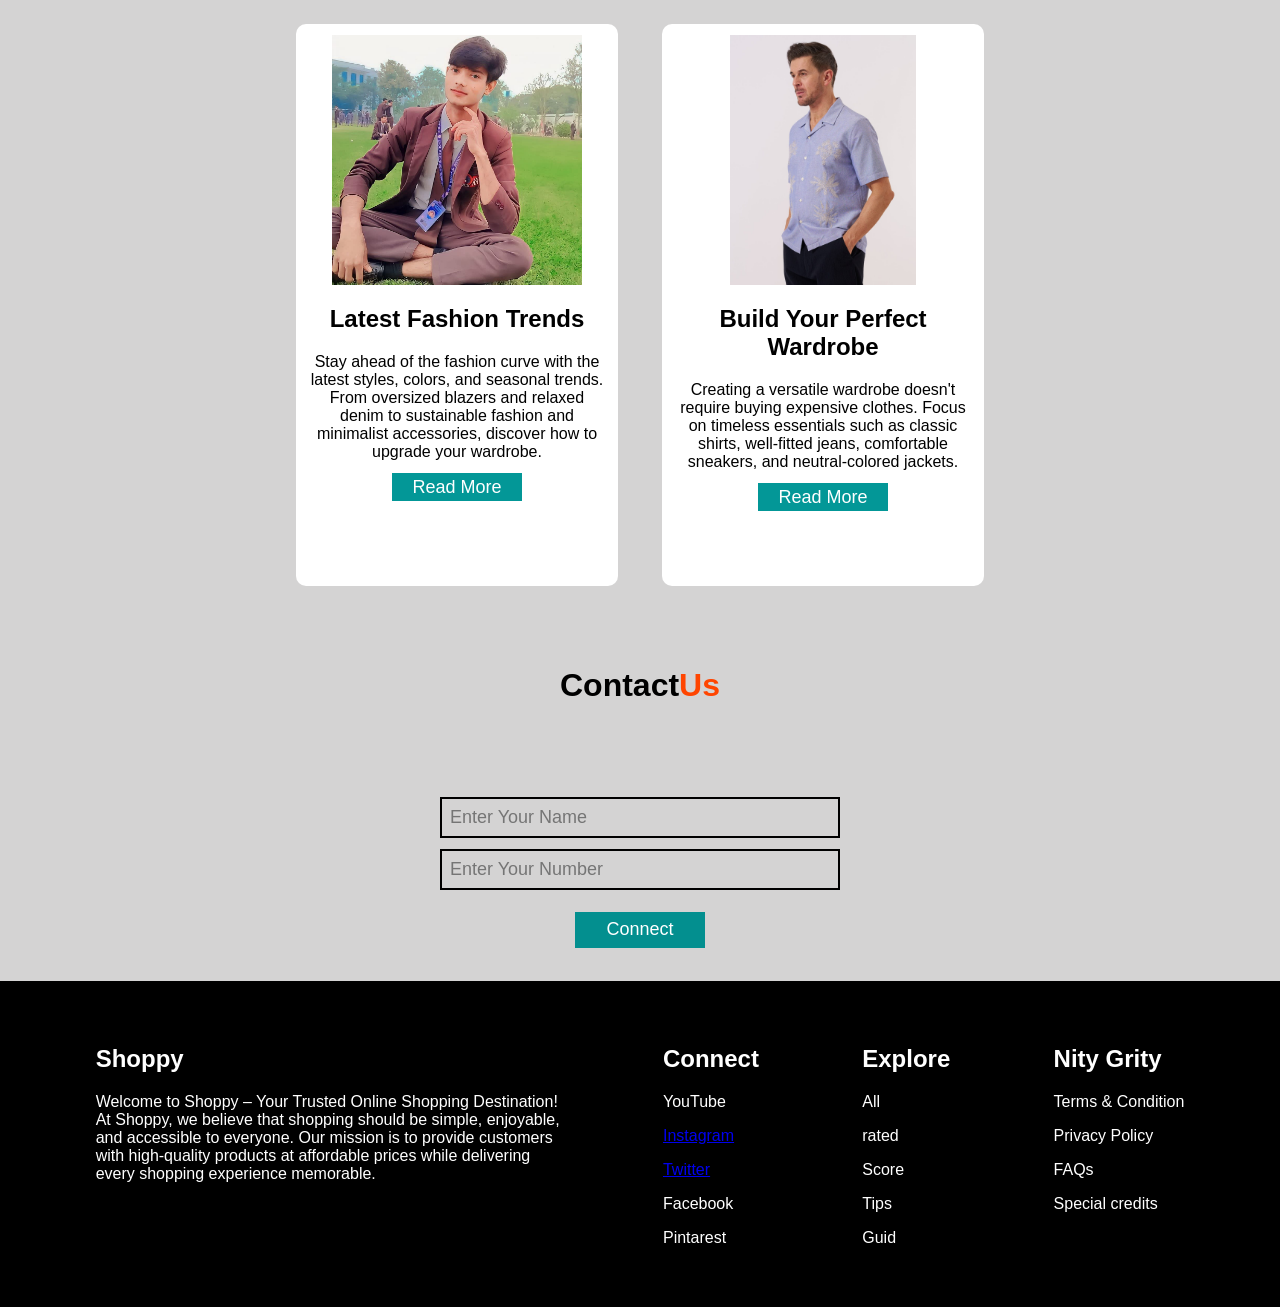
==== commit fe25235d: "Fix HTML structure and update currency symbols" ====
--- a/index.html
+++ b/index.html
@@ -1,5 +1,5 @@
 <!DOCTYPE html>
-<html lang="en">
+cd "C:\Path\To\Your\Project"<html lang="en">
 <head>
     <meta charset="UTF-8">
     <meta name="viewport" content="width=device-width, initial-scale=1.0">
@@ -34,14 +34,14 @@
                 product listings, category sections, a shopping cart, responsive design, and<br/>
                 an intuitive user interface for a seamless shopping experience.!</p>
                 
-                <button>Explore</button>
+                <a href="https://r.search.yahoo.com/_ylt=Awrx_6zB2nZqZgIAweLnHgx.;_ylu=Y29sbwNzZzMEcG9zAzIEdnRpZAMEc2VjA3Ny/RV=2/RE=1787383745/RO=10/RU=https%3a%2f%2fwww.vogue.in%2ffashion%2ffashion-trends/RK=2/RS=LmDS6EgCYl8qKdFCFknsHc.mPv4-"><button>Explore</button></a>
             </div>
             <img src="Girl.png" alt="">
 
         </div>
         <div class="shop" id="shop">
             <div class="head">
-                <h1>Treding<span>Cloth's</span></h1>
+                <h1>Trending<span>Cloth's</span></h1>
             </div>
             <div class="cards">
                 <div class="crd">
@@ -52,7 +52,7 @@
                     <i class="fa-solid fa-star"></i>
                     <i class="fa-solid fa-star"></i>
                     <i class="fa-solid fa-star"></i>
-                    <h3>$200 Only</h3>
+                    <h3>₹200 Only</h3>
                 </div>
                 <div class="crd">
                     <img src="tshirt1.webp" alt="">
@@ -62,7 +62,7 @@
                     <i class="fa-solid fa-star"></i>
                     <i class="fa-solid fa-star"></i>
                     <i class="fa-solid fa-star"></i>
-                    <h3>$200 Only</h3>
+                    <h3>₹200 Only</h3>
                 </div>
                 <div class="crd">
                     <img src="tshirt2.webp" alt="">
@@ -72,7 +72,7 @@
                     <i class="fa-solid fa-star"></i>
                     <i class="fa-solid fa-star"></i>
                     <i class="fa-solid fa-star"></i>
-                    <h3>$200 Only</h3>
+                    <h3>₹200 Only</h3>
                 </div>
             </div>
         </div>
@@ -85,7 +85,7 @@
                     <i class="fa-solid fa-star"></i>
                     <i class="fa-solid fa-star"></i>
                     <i class="fa-solid fa-star"></i>
-                    <h3>$250 Only</h3>
+                    <h3>₹250 Only</h3>
                 </div>
                 <div class="crd">
                     <img src="female1.webp" alt="">
@@ -95,7 +95,7 @@
                     <i class="fa-solid fa-star"></i>
                     <i class="fa-solid fa-star"></i>
                     <i class="fa-solid fa-star"></i>
-                    <h3>$250 Only</h3>
+                    <h3>₹250 Only</h3>
                 </div>
                 <div class="crd">
                     <img src="female2.webp" alt="">
@@ -105,7 +105,7 @@
                     <i class="fa-solid fa-star"></i>
                     <i class="fa-solid fa-star"></i>
                     <i class="fa-solid fa-star"></i>
-                    <h3>$250 Only</h3>
+                    <h3>₹250 Only</h3>
                 </div>
                 
             </div>
@@ -120,7 +120,7 @@
                     <i class="fa-solid fa-star"></i>
                     <i class="fa-solid fa-star"></i>
                     <i class="fa-solid fa-star"></i>
-                    <h3>$300 Only</h3>
+                    <h3>₹300 Only</h3>
                 </div>
                 <div class="crd">
                     <img src="shoes1.webp" alt="">
@@ -130,7 +130,7 @@
                     <i class="fa-solid fa-star"></i>
                     <i class="fa-solid fa-star"></i>
                     <i class="fa-solid fa-star"></i>
-                    <h3>$300 Only</h3>
+                    <h3>₹300 Only</h3>
                 </div>
                 <div class="crd">
                     <img src="shoes2.webp" alt="">
@@ -140,7 +140,7 @@
                     <i class="fa-solid fa-star"></i>
                     <i class="fa-solid fa-star"></i>
                     <i class="fa-solid fa-star"></i>
-                    <h3>$300 Only</h3>
+                    <h3>₹300 Only</h3>
                 </div>
                 
             </div>
@@ -158,7 +158,7 @@
                             The product images and descriptions are accurate, making it simple to choose the right items. My order arrived on time, and the packaging was neat and secure.
                             The quality of the clothing exceeded my expectations, and the prices are very reasonable. 
                             I highly recommend Fashion For Always to anyone looking for stylish, affordable, and reliable online fashion shopping. I will definitely shop here again!"!</p>
-                        <button>More.</button>
+                        <a href="https://github.com/jk9120"><button>More.</button></a>
                     </div>
                     <div class="rCard">
                         <img src="main2.jpeg" alt="">
@@ -166,7 +166,7 @@
                             making it easy to browse different fashion categories. The quality of the products is outstanding, and every item I received matched the pictures perfectly.
                             The delivery was quick, and the customer support team answered all my questions professionally. I appreciate the affordable prices, stylish collections, and secure checkout process. 
                             I highly recommend this store to anyone looking for fashionable clothing with excellent service and great value for money."</p>
-                        <button>More.</button>
+                        <a href="https://r.search.yahoo.com/_ylt=Awrx.95O3HZqtQIAuTbnHgx.;_ylu=Y29sbwNzZzMEcG9zAzIEdnRpZAMEc2VjA3Ny/RV=2/RE=1787384142/RO=10/RU=https%3a%2f%2fen.wikipedia.org%2fwiki%2fMan/RK=2/RS=9DmIMsZ5a7po48lqY50duQGY.vA-"><button>More.</button></a>
                     </div>
                     <div class="rCard">
                         <img src="main3.jpeg" alt="">
@@ -175,7 +175,7 @@
                             making it easy to choose the right size and style. The delivery was on time, and the overall shopping experience exceeded my expectations.
                             The quality of the products is outstanding
                             I will definitely recommend Fashion For Always to my friends and family, and I look forward to shopping here again in the future."</p>
-                        <button>More.</button>
+                        <a href="https://r.search.yahoo.com/_ylt=Awrx_6zo3HZqZgIAtrPnHgx.;_ylu=Y29sbwNzZzMEcG9zAzEEdnRpZAMEc2VjA3Ny/RV=2/RE=1787384297/RO=10/RU=https%3a%2f%2fen.wikipedia.org%2fwiki%2fHistory_of_India/RK=2/RS=ZXkykV9CDnuQWmAKOsN1HTEgBa4-"><button>More.</button></a>
                     </div>
                 </div>
             </div>
@@ -184,32 +184,75 @@
 
 
 
-            <div class="read" id="blog">
-                <div class="head">
-                    <h1>Read<span>Blog's</span></h1>
-                </div>
-                <div class="blog">
-                    <div class="blogCard">
-                        <img src="Jagan.jpeg" alt="">
-                        <p>Stay ahead of the fashion curve with the latest styles, colors, and seasonal trends. 
-                            From oversized blazers and relaxed denim to sustainable fashion and minimalist accessories, 
-                            discover how to upgrade your wardrobe with timeless pieces that suit every occasion. 
-                            Learn simple styling tips that help you look confident and fashionable every day.</p>
-                        <a href="https://r.search.yahoo.com/_ylt=Awr1QWKbK1pqQgIApoznHgx.;_ylu=Y29sbwNzZzMEcG9zAzEEdnRpZAMEc2VjA3Ny/RV=2/RE=1785503900/RO=10/RU=https%3a%2f%2fen.wikipedia.org%2fwiki%2fAnimal/RK=2/RS=HBGTP_pmQS6YaDDnqOunE9FbnEA-">Read More</a>
-
-                    </div>
-
-                    <div class="blogCard">
-                        <img src="Jagan.jpeg" alt="">
-                        <p>Creating a versatile wardrobe doesn't require buying expensive clothes. Focus on timeless 
-                            essentials such as classic shirts, well-fitted jeans, comfortable sneakers, and neutral-colored 
-                            jackets. Mix and match these pieces with trendy accessories to create different 
-                            looks for work, casual outings, and special occasions while staying within your.</p>
-                        <a href="https://r.search.yahoo.com/_ylt=AwrKAxUaLFpqZgIAyYjnHgx.;_ylu=Y29sbwNzZzMEcG9zAzEEdnRpZAMEc2VjA3Ny/RV=2/RE=1785504026/RO=10/RU=https%3a%2f%2fwww.myntra.com%2f/RK=2/RS=FUBuBZaLr7hRnwp21N03nkEUyCw-">Read More</a>
-
-                    </div>
-                </div>
-            </div>
+
+<div class="blog-section" id="blog">
+
+    <div class="head">
+        <h1>Read<span>Blog's</span></h1>
+    </div>
+
+    <div class="blog">
+
+        <div class="blogCard">
+
+            <div class="blogImage">
+                <img src="Jagan.jpeg" alt="Blog Image"
+                style="width:100%; height:250px; object-fit:contain; display:block;">
+            </div>
+
+            <div class="blogContent">
+
+                <h2>Latest Fashion Trends</h2>
+
+                <p>
+                    Stay ahead of the fashion curve with the latest styles,
+                    colors, and seasonal trends. From oversized blazers and
+                    relaxed denim to sustainable fashion and minimalist
+                    accessories, discover how to upgrade your wardrobe.
+                </p>
+
+                <a href="https://www.linkedin.com/in/jagan-kumar-ba15192a7/"
+                target="_blank">
+                    Read More
+                </a>
+
+            </div>
+
+        </div>
+
+
+        <div class="blogCard">
+
+            <div class="blogImage">
+                <img src="main2.jpeg" alt="Blog Image"
+                style="width:100%; height:250px; object-fit:contain; display:block;">
+            </div>
+
+            <div class="blogContent">
+
+                <h2>Build Your Perfect Wardrobe</h2>
+
+                <p>
+                    Creating a versatile wardrobe doesn't require buying
+                    expensive clothes. Focus on timeless essentials such as
+                    classic shirts, well-fitted jeans, comfortable sneakers,
+                    and neutral-colored jackets.
+                </p>
+
+                <a href="#"
+                onclick="return false;">
+                    Read More
+                </a>
+
+            </div>
+
+        </div>
+
+    </div>
+
+</div>
+
+
 
 
 
@@ -234,17 +277,13 @@
                         At Shoppy, we believe that shopping should be simple, enjoyable,<br/>
                         and accessible to everyone. Our mission is to provide customers <br/>
                         with high-quality products at affordable prices while delivering<br/>
-                        a smooth and secure online shopping experience. We offer a wide <br/>
-                        selection of fashion, accessories, electronics, and lifestyle <br/>
-                        the best deals, and exceptional service. Thank you for choosing <br/>
-                        Shoppy—where quality, style, and value come together to make<br/> 
                         every shopping experience memorable.</p>
                 </div>
                 <div class="text">
                     <h2>Connect</h2>
                     <p>YouTube</p>
-                    <p>Instagram</p>
-                    <p>Twitter</p>
+                    <a href="https://www.instagram.com/software_engineer5177?igsh=a2k0ajJvNTlpYTEz" target="_blank"><p>Instagram</p></a>
+                    <a href="https://x.com/JaganKumar33193"><p>Twitter</p></a>
                     <p>Facebook</p>
                     <p>Pintarest</p>
                 </div>
@@ -267,14 +306,13 @@
 </div>
 
 
-<!--item page-->
 
 
 <div class="itemPage">
     <img id="itemImg" src="" alt="">
     <div class="itemText">
         <h3>Trending</h3>
-        <h3>$221 Only</h3>
+        <h3>₹221 Only</h3>
         <p>Quantity</p>
         <input type="number" value="1">
         <h2>Available Offer's</h2>
